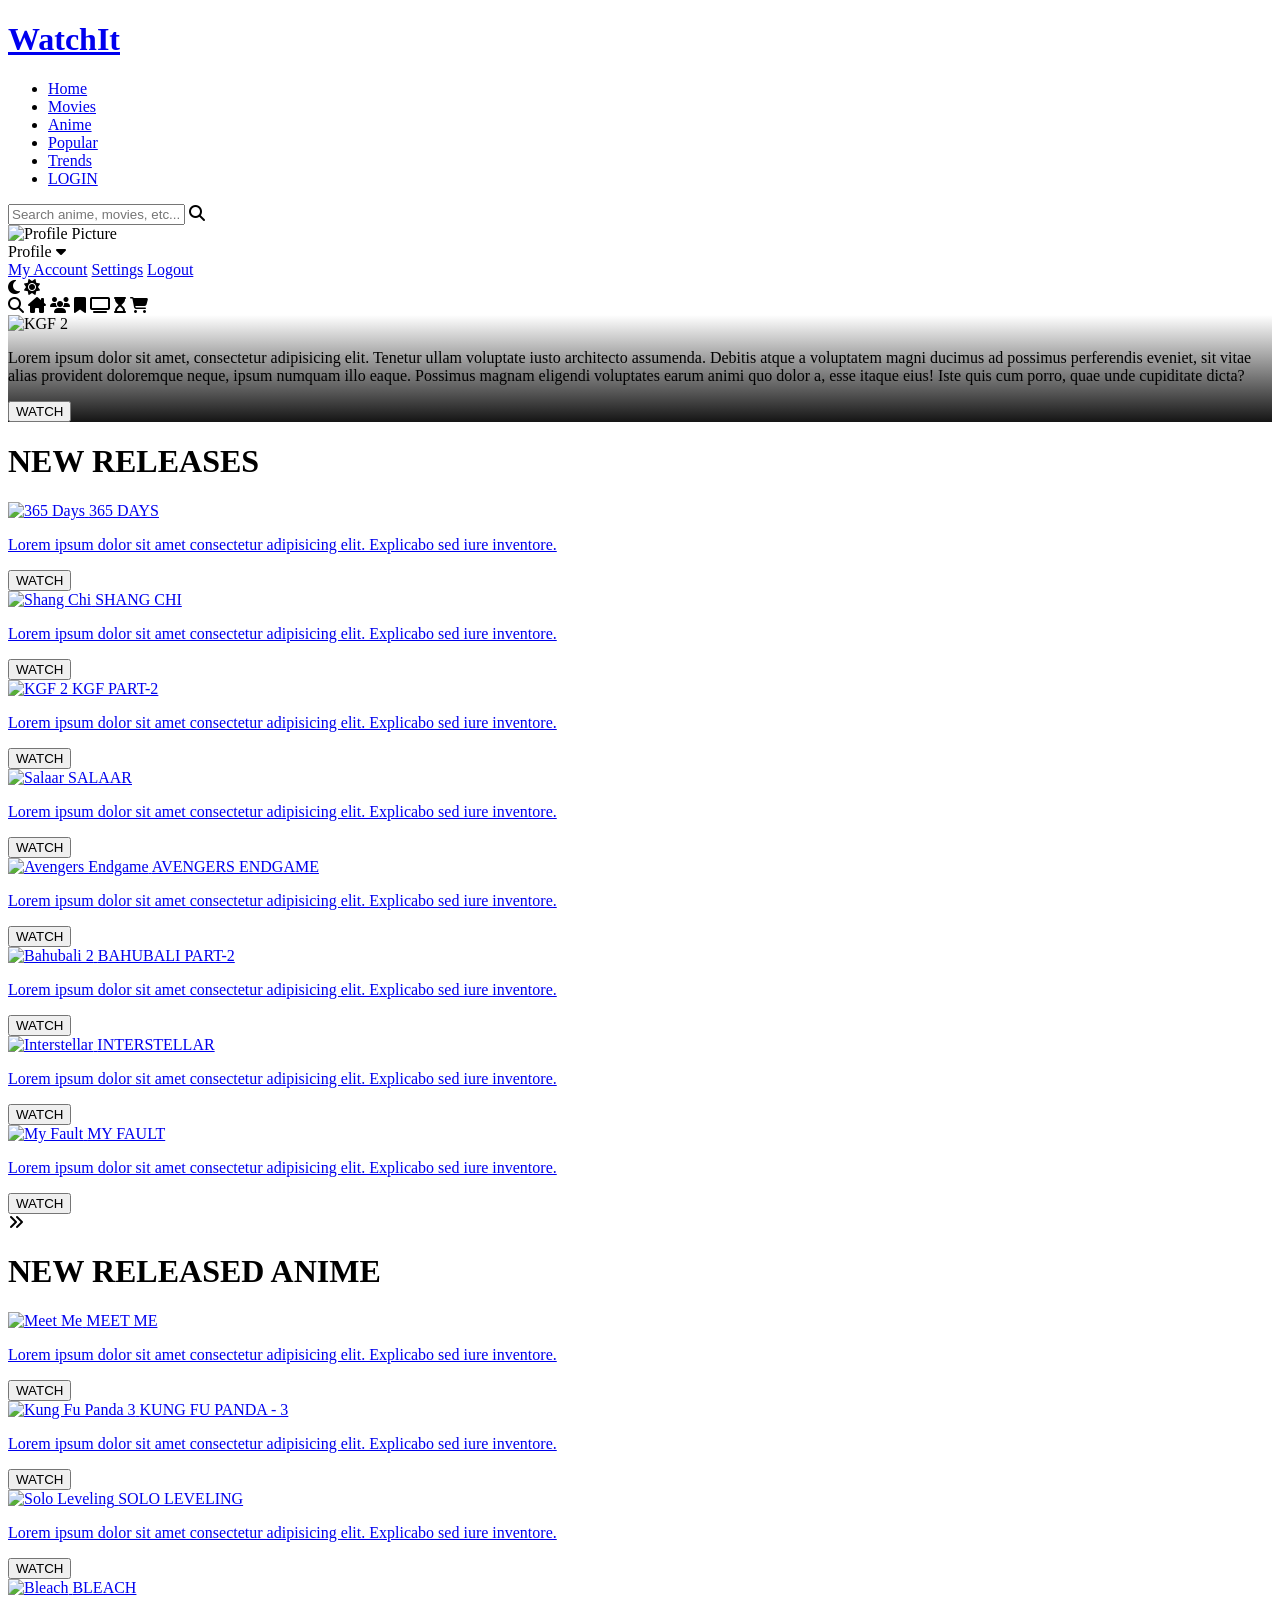
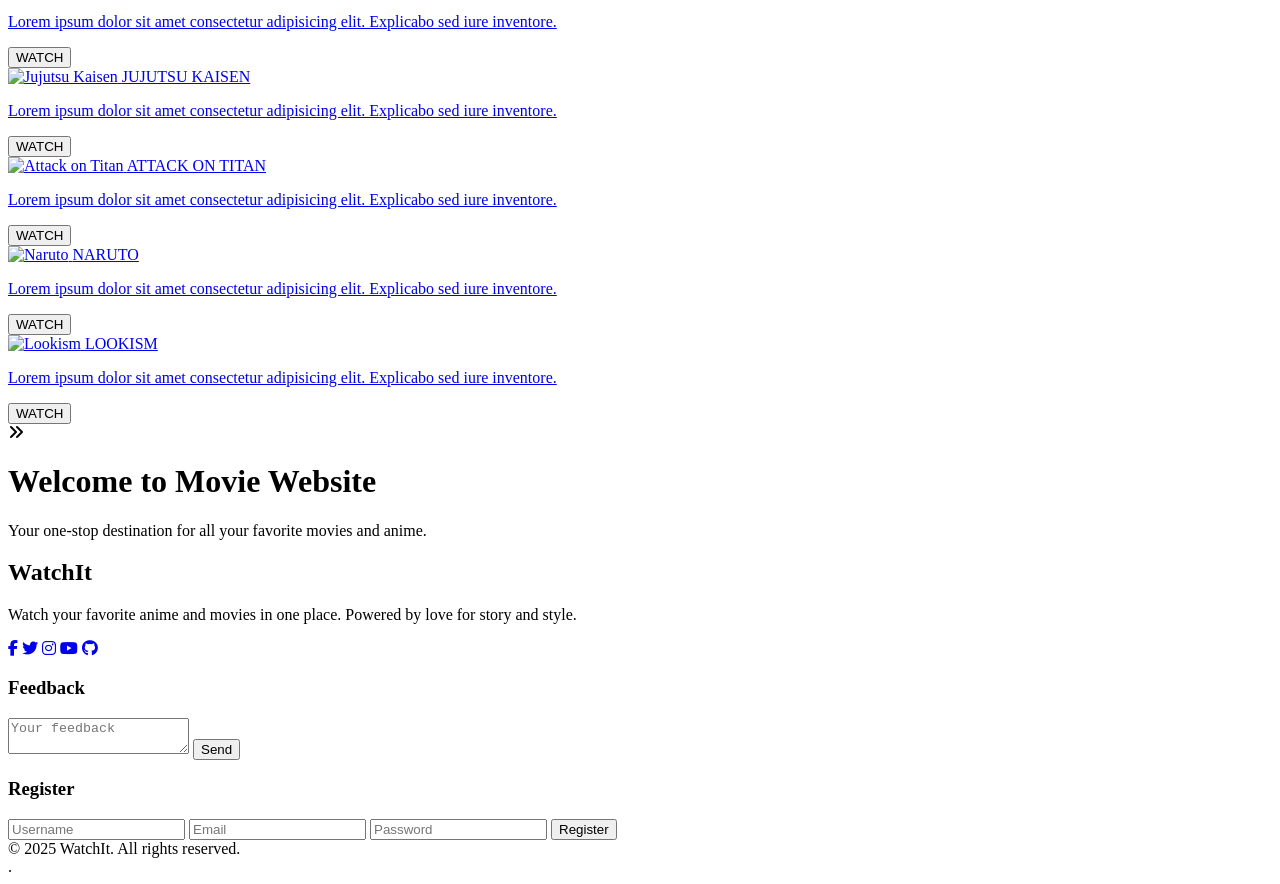
==== index.html @ e678bf68 "Add files via upload" ====
<!DOCTYPE html>
<html lang="en">
<head>
    <meta charset="UTF-8">
    <meta name="viewport" content="width=device-width, initial-scale=1.0">
    <link rel="stylesheet" href="animov.css">
    <link rel="preconnect" href="https://fonts.googleapis.com">
    <link rel="preconnect" href="https://fonts.gstatic.com" crossorigin>
    <link href="https://fonts.googleapis.com/css2?family=Roboto:wght@100..900&family=Sen:wght@400..800&display=swap" rel="stylesheet">
    <link rel="stylesheet" href="https://cdnjs.cloudflare.com/ajax/libs/font-awesome/6.7.2/css/all.min.css">
    <script src="animov.js" defer></script>
    <script src="server.js"></script>
    <script src="userRoutes.js"></script>
    <script src="login.js"></script>
    <script src=""></script>
    <title>Movie Design</title>
</head>
<body>
    <div class="navbar">
        <div class="navbar-container">
            <div class="logo-container">
                <h1 class="logo"><a href="HELLO.HTML">WatchIt</a></h1>
            </div>
            <div class="menu-container">
                <ul class="menu-list">
                    <li class="menu-list-item-active"><a href="welcome.html">Home</a></li>
                    <li class="menu-list-item-active"><a href="welcome.html">Movies</a></li>
                    <li class="menu-list-item-active"><a href="welcome.html">Anime</a></li>
                    <li class="menu-list-item-active"><a href="welcome.html">Popular</a></li>
                    <li class="menu-list-item-active"><a href="welcome.html">Trends</a></li>
                    <li class="menu-list-item-active"><a href="welcome.html">LOGIN</a></li>
                </ul>
            </div>
            <div class="profile-container">
                <div class="search-bar">
                    <input type="text" placeholder="Search anime, movies, etc..." class="search-input">
                    <i class="fa-solid fa-magnifying-glass search-icon"></i>
                </div>
                <div class="profile-dropdown">
                    <div class="profile-trigger" onclick="toggleProfileDropdown()">
                        <img class="profile-pitcher" src="https://static1.cbrimages.com/wordpress/wp-content/uploads/2020/06/Itachi-Cropped.jpg" alt="Profile Picture">
                        <div class="profile-text-container">
                            <span class="profile-text">Profile</span>
                            <i class="fa-solid fa-caret-down"></i>
                        </div>
                    </div>
                    <div class="dropdown-menu">
                        <a href="myaccount.html">My Account</a>
                        <a href="setting.html">Settings</a>
                        <a href="logout.html">Logout</a>
                    </div>
                </div>
            </div>
            <div class="toggle">
                <i class="fa-solid fa-moon toggle-icon"></i>
                <i class="fa-solid fa-sun toggle-icon"></i>
                <div class="toggle-ball"></div>
            </div>
        </div>
    </div>
    <div class="sidebar">
        <i class="left-menu-icon fa-solid fa-magnifying-glass" onclick="window.location.href='welcome.html'"></i>
        <i class="left-menu-icon fa-solid fa-house-chimney" onclick="window.location.href='welcome.html'"></i>
        <i class="left-menu-icon fa-solid fa-users" onclick="window.location.href='welcome.html'"></i>
        <i class="left-menu-icon fa-solid fa-bookmark" onclick="window.location.href='welcome.html'"></i>
        <i class="left-menu-icon fa-solid fa-tv" onclick="window.location.href='welcome.html'"></i>
        <i class="left-menu-icon fa-solid fa-hourglass-start" onclick="window.location.href='welcome.html'"></i>
        <i class="left-menu-icon fa-solid fa-cart-shopping" onclick="window.location.href='welcome.html'"></i>
    </div>
    <div class="container">
        <div class="content-container">
            <div class="featured-content" style="background: linear-gradient(to bottom, rgba(0,0,0,0), #151515), url(https://images.moviebuff.com/69389d0c-6086-46a3-94cd-ca8dd6605033?w=1000);">
                <img class="featured-title" src="" alt="KGF 2">
                <p class="featured-desc">Lorem ipsum dolor sit amet, consectetur adipisicing elit. Tenetur ullam voluptate iusto architecto assumenda. Debitis atque a voluptatem magni ducimus ad possimus perferendis eveniet, sit vitae alias provident doloremque neque, ipsum numquam illo eaque. Possimus magnam eligendi voluptates earum animi quo dolor a, esse itaque eius! Iste quis cum porro, quae unde cupiditate dicta?</p>
                <button class="featured-button" onclick="window.location.href='welcome.html'">WATCH</button>
            </div>
            <div class="movie-list-container">
                <h1 class="movie-list-title">NEW RELEASES</h1>
                <div class="movie-list-wrapper">
                    <div class="movie-list">
                        <div class="movie-list-item">
                            <a href="welcome.html">
                                <img class="movie-list-item-image" src="https://lilvakavivlu.wordpress.com/wp-content/uploads/2023/10/365-days-trilogy.jpg?w=1200" alt="365 Days">
                                <span class="movie-list-item-title">365 DAYS</span>
                                <p class="movie-list-item-text">Lorem ipsum dolor sit amet consectetur adipisicing elit. Explicabo sed iure inventore.</p>
                                <button class="movie-list-item-button">WATCH</button>
                            </a>
                        </div>
                        <div class="movie-list-item">
                            <a href="welcome.html">
                                <img class="movie-list-item-image" src="https://i.ytimg.com/vi/GxaKUU9gnBQ/maxresdefault.jpg" alt="Shang Chi">
                                <span class="movie-list-item-title">SHANG CHI</span>
                                <p class="movie-list-item-text">Lorem ipsum dolor sit amet consectetur adipisicing elit. Explicabo sed iure inventore.</p>
                                <button class="movie-list-item-button">WATCH</button>
                            </a>
                        </div>
                        <div class="movie-list-item">
                            <a href="welcome.html">
                                <img class="movie-list-item-image" src="https://m.media-amazon.com/images/M/MV5BNWYwOTBiY2EtMmYyOC00YTQ0LTkyZjAtMjQ4NDE0MDk2Y2FiXkEyXkFqcGc@._V1_QL75_UX500_CR0,2,500,281_.jpg" alt="KGF 2">
                                <span class="movie-list-item-title">KGF PART-2</span>
                                <p class="movie-list-item-text">Lorem ipsum dolor sit amet consectetur adipisicing elit. Explicabo sed iure inventore.</p>
                                <button class="movie-list-item-button">WATCH</button>
                            </a>
                        </div>
                        <div class="movie-list-item">
                            <a href="welcome.html">
                                <img class="movie-list-item-image" src="https://images.filmibeat.com/img/2024/08/salaar-part1ceasefire--1722522809.jpg" alt="Salaar">
                                <span class="movie-list-item-title">SALAAR</span>
                                <p class="movie-list-item-text">Lorem ipsum dolor sit amet consectetur adipisicing elit. Explicabo sed iure inventore.</p>
                                <button class="movie-list-item-button">WATCH</button>
                            </a>
                        </div>
                        <div class="movie-list-item">
                            <a href="welcome.html">
                                <img class="movie-list-item-image" src="https://cdn.alza.cz/Foto/ImgGalery/Image/avengers-edngame-poster.jpg" alt="Avengers Endgame">
                                <span class="movie-list-item-title">AVENGERS ENDGAME</span>
                                <p class="movie-list-item-text">Lorem ipsum dolor sit amet consectetur adipisicing elit. Explicabo sed iure inventore.</p>
                                <button class="movie-list-item-button">WATCH</button>
                            </a>
                        </div>
                        <div class="movie-list-item">
                            <a href="welcome.html">
                                <img class="movie-list-item-image" src="https://s2.dmcdn.net/v/VVecL1d5-cytb_ebf/x360" alt="Bahubali 2">
                                <span class="movie-list-item-title">BAHUBALI PART-2</span>
                                <p class="movie-list-item-text">Lorem ipsum dolor sit amet consectetur adipisicing elit. Explicabo sed iure inventore.</p>
                                <button class="movie-list-item-button">WATCH</button>
                            </a>
                        </div>
                        <div class="movie-list-item">
                            <a href="welcome.html">
                                <img class="movie-list-item-image" src="https://i.ytimg.com/vi/YF1eYbfbH5k/maxresdefault.jpg" alt="Interstellar">
                                <span class="movie-list-item-title">INTERSTELLAR</span>
                                <p class="movie-list-item-text">Lorem ipsum dolor sit amet consectetur adipisicing elit. Explicabo sed iure inventore.</p>
                                <button class="movie-list-item-button">WATCH</button>
                            </a>
                        </div>
                        <div class="movie-list-item">
                            <a href="welcome.html">
                                <img class="movie-list-item-image" src="https://m.media-amazon.com/images/S/pv-target-images/46687645eb140609071c198e4c5ff040acb5f1acd6d76fb44babb056c6be06ea._UR1920,1080_CLs%7C1920,1080%7C/G/bundle/BottomRightCardGradient16x9.png,/G/01/digital/video/merch/subs/benefit-id/m-r/Prime/logos/channels-logo-white.png%7C0,0,1920,1080+0,0,1920,1080+1578,847,263,156_SX500_FMjpg_.jpg" alt="My Fault">
                                <span class="movie-list-item-title">MY FAULT</span>
                                <p class="movie-list-item-text">Lorem ipsum dolor sit amet consectetur adipisicing elit. Explicabo sed iure inventore.</p>
                                <button class="movie-list-item-button">WATCH</button>
                            </a>
                        </div>
                    </div>
                    <i class="fa-solid fa-angles-right arrow"></i>
                </div>
            </div>
            <div class="movie-list-container">
                <h1 class="movie-list-title">NEW RELEASED ANIME</h1>
                <div class="movie-list-wrapper">
                    <div class="movie-list">
                        <div class="movie-list-item">
                            <a href="welcome.html">
                                <img class="movie-list-item-image" src="https://cdn.i-scmp.com/sites/default/files/styles/1020x680/public/d8/images/canvas/2023/02/28/a5ee80f5-4248-4e13-bd93-c8280f709110_8327f5a7.jpg?itok=4b6K50oL&v=1677575502" alt="Meet Me">
                                <span class="movie-list-item-title">MEET ME</span>
                                <p class="movie-list-item-text">Lorem ipsum dolor sit amet consectetur adipisicing elit. Explicabo sed iure inventore.</p>
                                <button class="movie-list-item-button">WATCH</button>
                            </a>
                        </div>
                        <div class="movie-list-item">
                            <a href="welcome.html">
                                <img class="movie-list-item-image" src="https://images8.alphacoders.com/134/1344546.jpeg" alt="Kung Fu Panda 3">
                                <span class="movie-list-item-title">KUNG FU PANDA - 3</span>
                                <p class="movie-list-item-text">Lorem ipsum dolor sit amet consectetur adipisicing elit. Explicabo sed iure inventore.</p>
                                <button class="movie-list-item-button">WATCH</button>
                            </a>
                        </div>
                        <div class="movie-list-item">
                            <a href="welcome.html">
                                <img class="movie-list-item-image" src="https://static1.srcdn.com/wordpress/wp-content/uploads/2024/09/solo-leveling-season-2-release-window-art.jpg" alt="Solo Leveling">
                                <span class="movie-list-item-title">SOLO LEVELING</span>
                                <p class="movie-list-item-text">Lorem ipsum dolor sit amet consectetur adipisicing elit. Explicabo sed iure inventore.</p>
                                <button class="movie-list-item-button">WATCH</button>
                            </a>
                        </div>
                        <div class="movie-list-item">
                            <a href="welcome.html">
                                <img class="movie-list-item-image" src="https://occ-0-8407-116.1.nflxso.net/dnm/api/v6/Qs00mKCpRvrkl3HZAN5KwEL1kpE/AAAABYshFqtucKWClnPfMhZ-6rDEWyTa4hVdLHibCL70u5yHX4sA-ofZwz6yJeHiDdAEy4fbp8srszy1iYH2HtZYVWUIS3-ipA_3Lbc.jpg?r=9f2" alt="Bleach">
                                <span class="movie-list-item-title">BLEACH</span>
                                <p class="movie-list-item-text">Lorem ipsum dolor sit amet consectetur adipisicing elit. Explicabo sed iure inventore.</p>
                                <button class="movie-list-item-button">WATCH</button>
                            </a>
                        </div>
                        <div class="movie-list-item">
                            <a href="welcome.html">
                                <img class="movie-list-item-image" src="https://fandomwire.com/wp-content/uploads/2023/11/jujustu-kaigen.jpg" alt="Jujutsu Kaisen">
                                <span class="movie-list-item-title">JUJUTSU KAISEN</span>
                                <p class="movie-list-item-text">Lorem ipsum dolor sit amet consectetur adipisicing elit. Explicabo sed iure inventore.</p>
                                <button class="movie-list-item-button">WATCH</button>
                            </a>
                        </div>
                        <div class="movie-list-item">
                            <a href="welcome.html">
                                <img class="movie-list-item-image" src="https://static0.gamerantimages.com/wordpress/wp-content/uploads/2022/01/10-Best-Anime-To-Watch-If-You-Love-Attack-On-Titan-featured-image.jpg" alt="Attack on Titan">
                                <span class="movie-list-item-title">ATTACK ON TITAN</span>
                                <p class="movie-list-item-text">Lorem ipsum dolor sit amet consectetur adipisicing elit. Explicabo sed iure inventore.</p>
                                <button class="movie-list-item-button">WATCH</button>
                            </a>
                        </div>
                        <div class="movie-list-item">
                            <a href="welcome.html">
                                <img class="movie-list-item-image" src="https://blog.deagostini.com/wp-content/uploads/2023/02/naruto-cover.jpg" alt="Naruto">
                                <span class="movie-list-item-title">NARUTO</span>
                                <p class="movie-list-item-text">Lorem ipsum dolor sit amet consectetur adipisicing elit. Explicabo sed iure inventore.</p>
                                <button class="movie-list-item-button">WATCH</button>
                            </a>
                        </div>
                        <div class="movie-list-item">
                            <a href="welcome.html">
                                <img class="movie-list-item-image" src="https://animationxpress.com/wp-content/uploads/2022/12/Lookism.jpg" alt="Lookism">
                                <span class="movie-list-item-title">LOOKISM</span>
                                <p class="movie-list-item-text">Lorem ipsum dolor sit amet consectetur adipisicing elit. Explicabo sed iure inventore.</p>
                                <button class="movie-list-item-button">WATCH</button>
                            </a>
                        </div>
                    </div>
                    <i class="fa-solid fa-angles-right arrow"></i>
                </div>
            </div>
        </div>
    </div>
        <!DOCTYPE html>
<html lang="en">
<head>
    <meta charset="UTF-8">
    <meta name="viewport" content="width=device-width, initial-scale=1.0">
    <title>Movie Website</title>
</head>
<body>
    <div class="header">
    <h1> Welcome to Movie Website</h1>
    <div class="content-container">
        <p>Your one-stop destination for all your favorite movies and anime.</p>
    </div>
</div>

<!-- Footer with Forms -->
<footer class="footer-beautiful">
  <div class="footer-inner">

    <!-- Left: About & Social -->
    <div class="footer-column about">
      <h2>WatchIt</h2>
      <p>Watch your favorite anime and movies in one place. Powered by love for story and style.</p>
      <div class="footer-social">
        <a href="#"><i class="fab fa-facebook-f"></i></a>
        <a href="#"><i class="fab fa-twitter"></i></a>
        <a href="#"><i class="fab fa-instagram"></i></a>
        <a href="#"><i class="fab fa-youtube"></i></a>
        <a href="#"><i class="fab fa-github"></i></a>
      </div>
    </div>

    <!-- Center: Feedback Form -->
    <div class="footer-column form">
      <h3>Feedback</h3>
      <form id="feedbackForm">
        <textarea id="message" placeholder="Your feedback" required></textarea>
        <button type="submit">Send</button>
      </form>
    </div>

    <!-- Right: Register Form -->
    <div class="footer-column form">
      <h3>Register</h3>
      <form id="registerForm">
        <input type="text" id="username" placeholder="Username" required>
        <input type="email" id="email" placeholder="Email" required>
        <input type="password" id="password" placeholder="Password" required>
        <button type="submit">Register</button>
      </form>
    </div>

  </div>

  <!-- All Rights Reserved Text -->
  <div class="footer-bottom">
    &copy; 2025 WatchIt. All rights reserved.
  </div>
</footer>

    <script src="animov.js">
        document.addEventListener('DOMContentLoaded', function () {
            const menuItems = document.querySelectorAll('.menu-list-item, .left-menu-icon');

            menuItems.forEach(item => {
                item.addEventListener('click', function () {
                    this.classList.add('active');
                });
            });
        });
    </script>
</body>
</html>.
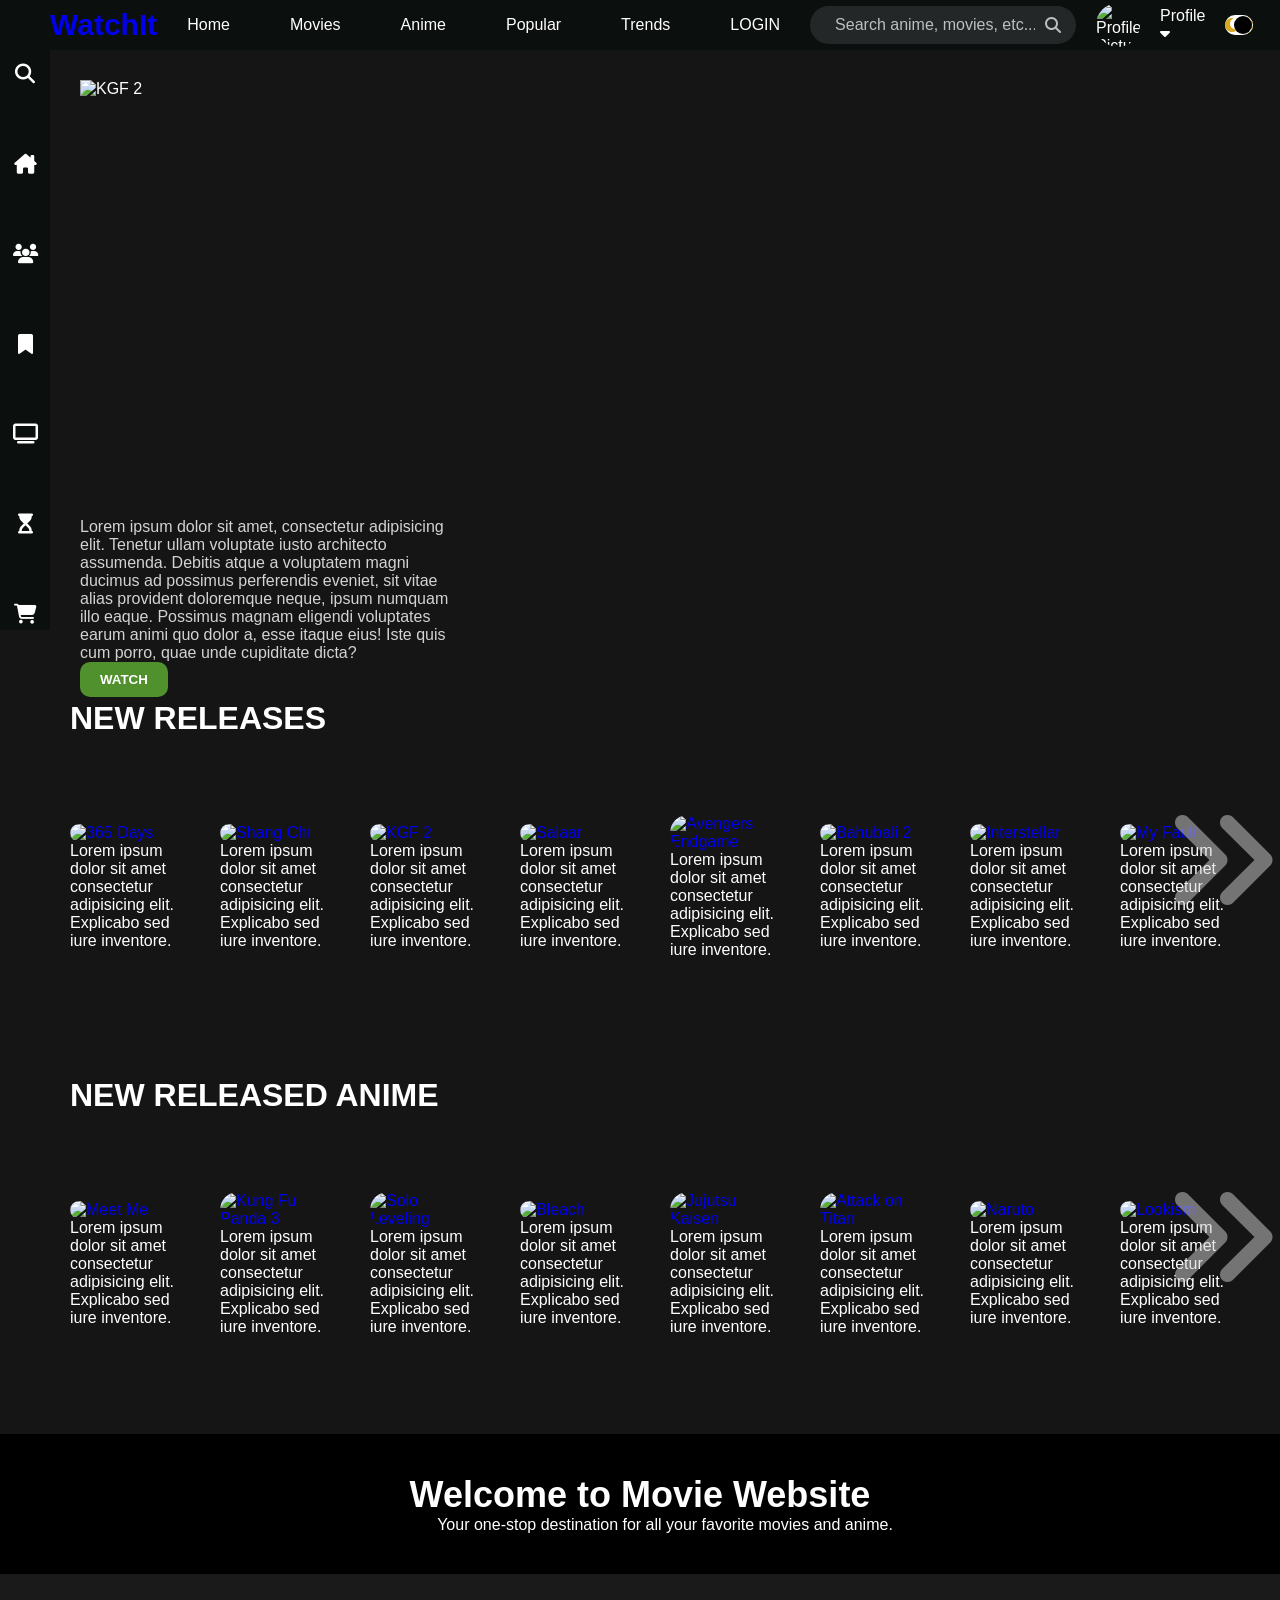
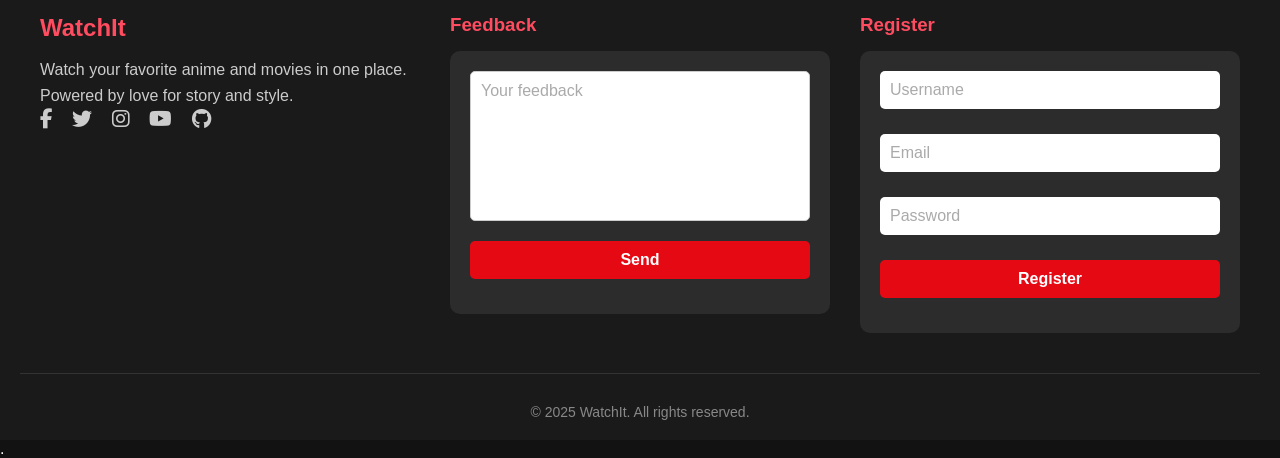
==== commit 9fe31723: "Update index.html" ====
--- a/index.html
+++ b/index.html
@@ -3,12 +3,12 @@
 <head>
     <meta charset="UTF-8">
     <meta name="viewport" content="width=device-width, initial-scale=1.0">
-    <link rel="stylesheet" href="animov.css">
+    <link rel="stylesheet" href="style.css">
     <link rel="preconnect" href="https://fonts.googleapis.com">
     <link rel="preconnect" href="https://fonts.gstatic.com" crossorigin>
     <link href="https://fonts.googleapis.com/css2?family=Roboto:wght@100..900&family=Sen:wght@400..800&display=swap" rel="stylesheet">
     <link rel="stylesheet" href="https://cdnjs.cloudflare.com/ajax/libs/font-awesome/6.7.2/css/all.min.css">
-    <script src="animov.js" defer></script>
+    <script src="script.js" defer></script>
     <script src="server.js"></script>
     <script src="userRoutes.js"></script>
     <script src="login.js"></script>
@@ -292,4 +292,4 @@
         });
     </script>
 </body>
-</html>. +</html>. 
--- a/style.css
+++ b/style.css
@@ -0,0 +1,611 @@
+* {
+    margin: 0;
+}
+body{
+    font-family: 'roboto'sans-serif;
+}
+.navbar {
+    width: 100%;
+    height: 50px;
+    background-color: rgb(11, 15, 14);
+}
+
+.navbar a {
+    text-decoration: none;
+}
+
+.navbar-container{
+    display: flex;
+    align-items: center;
+    padding:  0 50px;
+    height: 100%;
+    color: white;
+    
+}
+
+.logo-container{
+    flex: 1;
+    color: red;
+}
+
+.logo{
+    font-family: 'sen', sans-serif;
+    font-size: 30px;
+    color: red;
+}
+
+.menu-container{
+    flex: 6;
+}
+
+.menu-list{
+    display: flex;
+    list-style: none;
+}
+/* Search Bar Styles */
+.search-bar {
+    display: flex;
+    align-items: center;
+    background-color: rgba(255, 255, 255, 0.1); /* Semi-transparent background */
+    border-radius: 25px; /* Rounded corners */
+    padding: 5px 15px;
+    margin-right: 20px; /* Space between search bar and profile */
+    transition: background-color 0.3s ease;
+}
+
+.search-bar:hover {
+    background-color: rgba(255, 255, 255, 0.2); /* Slightly darker on hover */
+}
+
+.search-input {
+    flex: 1;
+    background: transparent;
+    border: none;
+    outline: none;
+    color: white; /* Text color */
+    font-size: 16px;
+    padding: 5px 10px;
+}
+
+.search-input::placeholder {
+    color: rgba(255, 255, 255, 0.7); /* Placeholder text color */
+}
+
+.search-icon {
+    color: rgba(255, 255, 255, 0.7); /* Icon color */
+    cursor: pointer;
+    transition: color 0.3s ease;
+}
+
+.search-icon:hover {
+    color: white; /* Icon color on hover */
+}
+.movie-list-item a {
+    text-decoration: none;
+}
+
+.menu-list-item-active{
+    margin: 30px;
+}
+.menu-list-item.active{
+    font-weight: bold;
+}
+
+.profile-container {
+    flex: 2;
+    display: flex;
+    align-items: center;
+    justify-content: flex-end;
+
+}
+
+.profile-text-container{
+    margin: 0px 20px;
+    font-size: bold;
+}
+
+.profile-pitcher{
+    width: 44px;
+    height: 44px;
+    border-radius: 50%;
+    object-fit: cover;
+}
+
+.profile-dropdown {
+    position: relative;
+    display: inline-block;
+}
+.profile-trigger {
+    display: flex;
+    align-items: center;
+    cursor: pointer;
+}
+.dropdown-menu {
+    display: none;
+    position: absolute;
+    top: 100%;
+    right: 0;
+    background-color: #333;
+    border-radius: 5px;
+    box-shadow: 0 4px 8px rgba(0, 0, 0, 0.2);
+    z-index: 1000;
+    min-width: 150px;
+}
+.dropdown-menu a {
+    display: block;
+    padding: 10px 15px;
+    color: white;
+    text-decoration: none;
+    transition: background-color 0.3s ease;
+}
+.dropdown-menu a:hover {
+    background-color: #444;
+}
+
+.profile-dropdown.active .dropdown-menu {
+    display: block;
+}
+
+.toggle{
+    width: 40px;
+    height: 20px;
+    background-color: white;
+    border-radius: 30px;
+    display: flex;
+    align-items: center;
+    justify-content: space-around;
+    position: relative;
+}
+
+.toggle-ball{
+    width: 18px;
+    height: 18px;
+    background-color: black;
+    position: absolute;
+    right: 1px;
+    border-radius: 50%;
+    cursor: pointer;
+}
+
+.toggle-icon{
+    color: goldenrod;
+}
+
+.sidebar {
+    width: 50px;
+    height: 70vh;
+    background-color: rgb(11, 15, 14);
+    position: fixed;
+    top: 0%;
+    display: flex;
+    flex-direction: column;
+    align-items: center;
+    padding-top: 5%;
+
+}
+
+.left-menu-icon{
+    color: white;
+    font-size: 20px;
+    margin-bottom:70px;
+}
+.container{
+    background-color: #151515;
+    min-height: calc(100vh - 50px);
+    color: white;
+
+}
+.content-container{
+    margin-left: 50px;
+}
+.featured-content {
+    height: 70vh;
+    padding: 30px;
+}
+
+.featured-title {
+    height: 5vh;
+    width: 200px;
+}
+
+.featured-desc {
+    width: 380px;
+    color: lightgray;
+    margin: 420px 0;
+    margin-bottom: auto;
+    
+}
+
+.featured-desc a {
+    color: white;
+}
+
+
+.menu-list a {
+    color: white;
+}
+
+.menu-list-item-active a:hover,
+.left-menu-icon-active:hover {
+    color: red !important; 
+}
+
+.menu-list-item a,
+.left-menu-icon {
+    color: white; 
+    transition: color 0.3s ease; 
+}
+
+.menu-list-item a:hover,
+.left-menu-icon:hover {
+    color: red; 
+}
+
+.featured-button {
+    background-color: rgb(80, 144, 45);
+    color: white;
+    padding: 10px 20px;
+    border-radius: 10px; /* Fixed from 'border-radius: 10%' */
+    border: none;
+    outline: none;
+    font-weight: bold;
+}
+
+.movie-list-container {
+    padding: 20px;
+    position: relative;
+}
+
+.movie-list-wrapper {
+    overflow-x: auto;
+}
+
+
+
+.movie-list {
+    display: flex;
+    gap: 10px;
+    height: 300px;
+    align-items: center;
+    transform: translateX(0);
+    transition: all 1s ease-in-out;
+}
+
+.movie-list-item {
+    margin-right: 30px;
+    position: relative;
+}
+
+.movie-list-item-image {
+    width: 270px;
+    height: 200px;
+    object-fit: cover;
+    transition: all 1s ease-in-out;
+    border-radius: 20px;
+}
+
+.movie-list-item-title,
+.movie-list-item-desc,
+.movie-list-item-button {
+    opacity: 0; /* Hide text by default */
+    transition: opacity 0.5s ease-in-out; /* Smooth transition */
+}
+
+.movie-list-item-title {
+    background-color: #333;
+    padding: 0 10px;
+    font-size: 32px;
+    font-weight: bold;
+    position: absolute;
+    top: 10px;
+    left: 50px;
+    color: white;
+}
+
+.movie-list-item-text {
+    color: white;
+}
+
+.movie-list-item-desc {
+    background-color: #333;
+    padding: 10px;
+    font-size: 14px;
+    position: absolute;
+    top: 60px; /* Adjusted position */
+    left: 50px;
+}
+
+.movie-list-item-button {
+    padding: 25px;
+    background-color: green;
+    color: white;
+    border-radius: 10px;
+    outline: none;
+    border: none;
+    cursor: pointer;
+    position: absolute;
+    top: 120px; /* Adjusted position */
+    left: 50px;
+}
+
+.movie-list-item:hover .movie-list-item-image {
+    transform: scale(1.2);
+    margin: 0 30px;
+    opacity: 0.5; /* Reduce image opacity on hover */
+}
+
+.movie-list-item:hover .movie-list-item-title,
+.movie-list-item:hover .movie-list-item-desc,
+.movie-list-item:hover .movie-list-item-button {
+    opacity: 1; /* Show text on hover */
+}
+.arrow{
+    font-size: 120px;
+    position: absolute;
+    top: 120px;
+    right: 0%;
+    color: lightgray;
+    opacity: 0.5;
+}
+/* Light Mode Styles */
+body.light-mode {
+    background-color: #f0f0f0;
+    color: #151515;
+}
+
+body.light-mode .navbar {
+    background-color: #ffffff;
+    color: #151515;
+}
+
+body.light-mode .sidebar {
+    background-color: #ffffff;
+}
+
+body.light-mode .left-menu-icon {
+    color: #151515;
+}
+
+body.light-mode .movie-list-container {
+    background-color: #f0f0f0;
+}
+
+body.light-mode .movie-list-item-title,
+body.light-mode .movie-list-item-desc,
+body.light-mode .movie-list-item-button {
+    background-color: #ffffff;
+    color: #151515;
+}
+
+a {
+    text-decoration: none;
+}
+
+a:not(.logo) {
+    text-decoration: none;
+}
+/* General Form Styling */
+form {
+    background-color: #1f1f1f;
+    padding: 20px;
+    border-radius: 10px;
+    margin-bottom: 20px;
+    max-width: 400px;
+    margin-left: auto;
+    margin-right: auto;
+}
+
+form input,
+form textarea,
+form button {
+    width: 100%;
+    padding: 10px;
+    margin-bottom: 15px;
+    border: none;
+    border-radius: 5px;
+    font-size: 16px;
+    font-family: 'Roboto', sans-serif;
+}
+
+form input:focus,
+form textarea:focus {
+    outline: none;
+    box-shadow: 0 0 5px rgba(255, 255, 255, 0.5);
+}
+
+form button {
+    background-color: #e50914; /* Netflix red */
+    color: white;
+    font-weight: bold;
+    cursor: pointer;
+    transition: background-color 0.3s ease;
+}
+
+form button:hover {
+    background-color: #ff0a16; /* Lighter red on hover */
+}
+
+/* Specific Form Styling */
+#registerForm,
+#loginForm {
+    background-color: #2c2c2c;
+}
+
+#uploadForm {
+    background-color: #333;
+}
+
+#feedbackForm {
+    background-color: #2c2c2c;
+}
+
+#feedbackForm textarea {
+    height: 100px;
+    resize: none;
+}
+
+/* Placeholder Styling */
+::placeholder {
+    color: #aaa;
+    opacity: 1; /* Firefox */
+}
+
+:-ms-input-placeholder {
+    color: #aaa;
+}
+
+::-ms-input-placeholder {
+    color: #aaa;
+}
+
+/* File Input Styling */
+#video {
+    background-color: #444;
+    color: white;
+    padding: 8px;
+    border-radius: 5px;
+}
+
+/* Responsive Design */
+@media (max-width: 600px) {
+    form {
+        padding: 15px;
+    }
+
+    form input,
+    form textarea,
+    form button {
+        font-size: 14px;
+    }
+}
+#feedbackSection, #uploadSection {
+    margin: 20px;
+    padding: 20px;
+    background-color: #f9f9f9;
+    border-radius: 10px;
+    box-shadow: 0 4px 8px rgba(0, 0, 0, 0.1);
+}
+
+#feedbackForm textarea {
+    width: 100%;
+    height: 150px;
+    padding: 10px;
+    margin-bottom: 10px;
+    border-radius: 5px;
+    border: 1px solid #ccc;
+}
+
+#uploadForm input {
+    display: block;
+    width: 100%;
+    padding: 10px;
+    margin-bottom: 10px;
+    border-radius: 5px;
+    border: 1px solid #ccc;
+}
+/*footer*/
+/* Reset */
+* {
+  margin: 0;
+  padding: 0;
+  box-sizing: border-box;
+}
+
+/* Body */
+body {
+  font-family: Arial, sans-serif;
+  background-color: #121212;
+  color: #fff;
+}
+
+/* Header - Centered h1 */
+.header {
+  background-color: #000;
+  padding: 40px 20px;
+  text-align: center;
+}
+
+.header h1 {
+  font-size: 36px;
+  color: #fff;
+}
+
+/* Footer */
+.footer-beautiful {
+  background-color: #1a1a1a;
+  color: #ccc;
+  padding: 40px 20px 20px;
+  width: 100%;
+}
+
+.footer-inner {
+  display: flex;
+  flex-wrap: wrap;
+  justify-content: space-between;
+  gap: 30px;
+  max-width: 1200px;
+  margin: 0 auto;
+}
+
+.footer-column {
+  flex: 1;
+  min-width: 250px;
+}
+
+.footer-column h2,
+.footer-column h3 {
+  color: #ff4c60;
+  margin-bottom: 15px;
+}
+
+.footer-column p {
+  line-height: 1.6;
+}
+
+.footer-social a {
+  color: #ccc;
+  margin-right: 15px;
+  font-size: 20px;
+  text-decoration: none;
+}
+
+.footer-social a:hover {
+  color: #ff4c60;
+}
+
+form {
+  display: flex;
+  flex-direction: column;
+  gap: 10px;
+}
+
+input,
+textarea {
+  padding: 10px;
+  border: none;
+  border-radius: 4px;
+  resize: none;
+}
+
+button {
+  padding: 10px;
+  background-color: #ff4c60;
+  border: none;
+  color: white;
+  border-radius: 4px;
+  font-weight: bold;
+  cursor: pointer;
+}
+
+button:hover {
+  background-color: #e63e4d;
+}
+
+.footer-bottom {
+  text-align: center;
+  padding-top: 30px;
+  font-size: 14px;
+  border-top: 1px solid #333;
+  margin-top: 20px;
+  color: #888;
+}
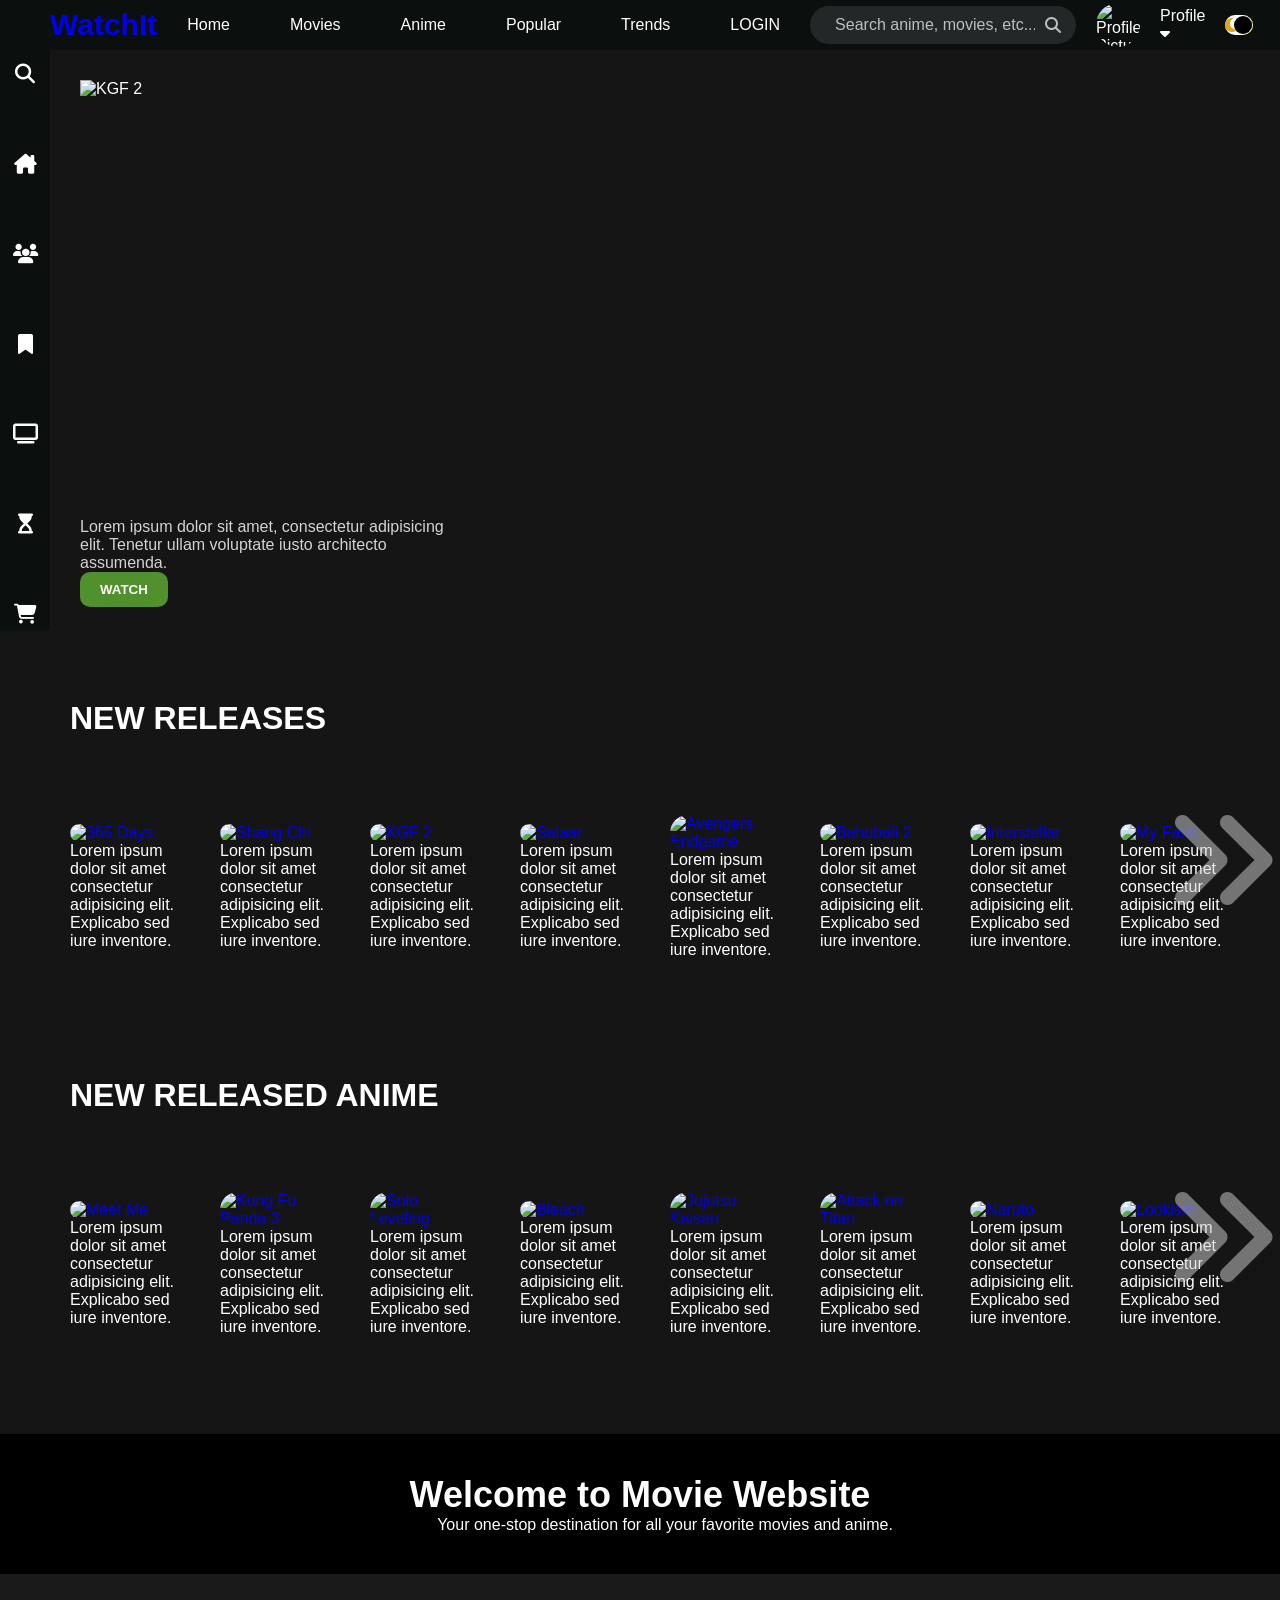
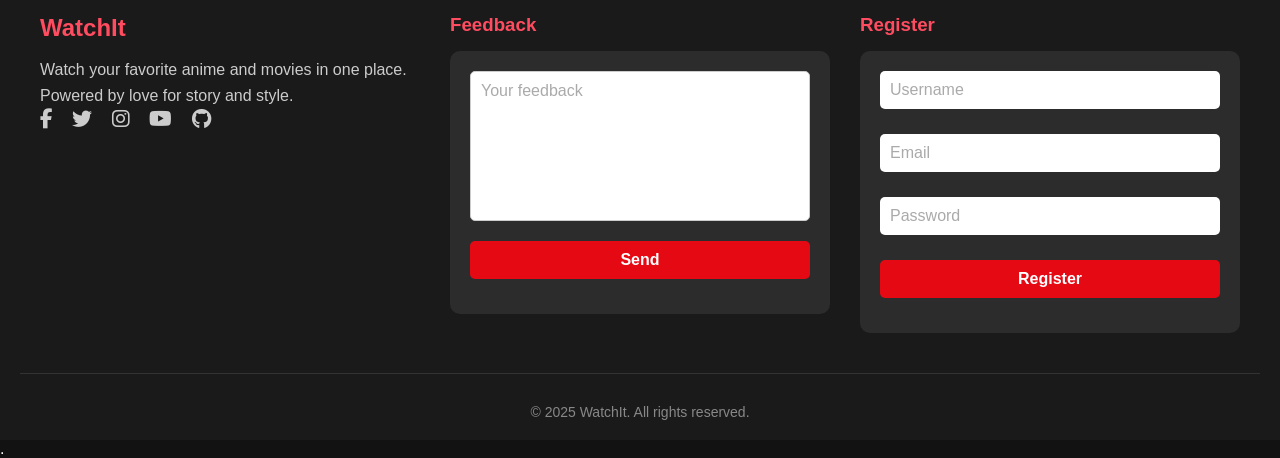
==== commit 91e3c481: "Update index.html" ====
--- a/index.html
+++ b/index.html
@@ -71,7 +71,7 @@
         <div class="content-container">
             <div class="featured-content" style="background: linear-gradient(to bottom, rgba(0,0,0,0), #151515), url(https://images.moviebuff.com/69389d0c-6086-46a3-94cd-ca8dd6605033?w=1000);">
                 <img class="featured-title" src="" alt="KGF 2">
-                <p class="featured-desc">Lorem ipsum dolor sit amet, consectetur adipisicing elit. Tenetur ullam voluptate iusto architecto assumenda. Debitis atque a voluptatem magni ducimus ad possimus perferendis eveniet, sit vitae alias provident doloremque neque, ipsum numquam illo eaque. Possimus magnam eligendi voluptates earum animi quo dolor a, esse itaque eius! Iste quis cum porro, quae unde cupiditate dicta?</p>
+                <p class="featured-desc">Lorem ipsum dolor sit amet, consectetur adipisicing elit. Tenetur ullam voluptate iusto architecto assumenda. </p>
                 <button class="featured-button" onclick="window.location.href='welcome.html'">WATCH</button>
             </div>
             <div class="movie-list-container">
